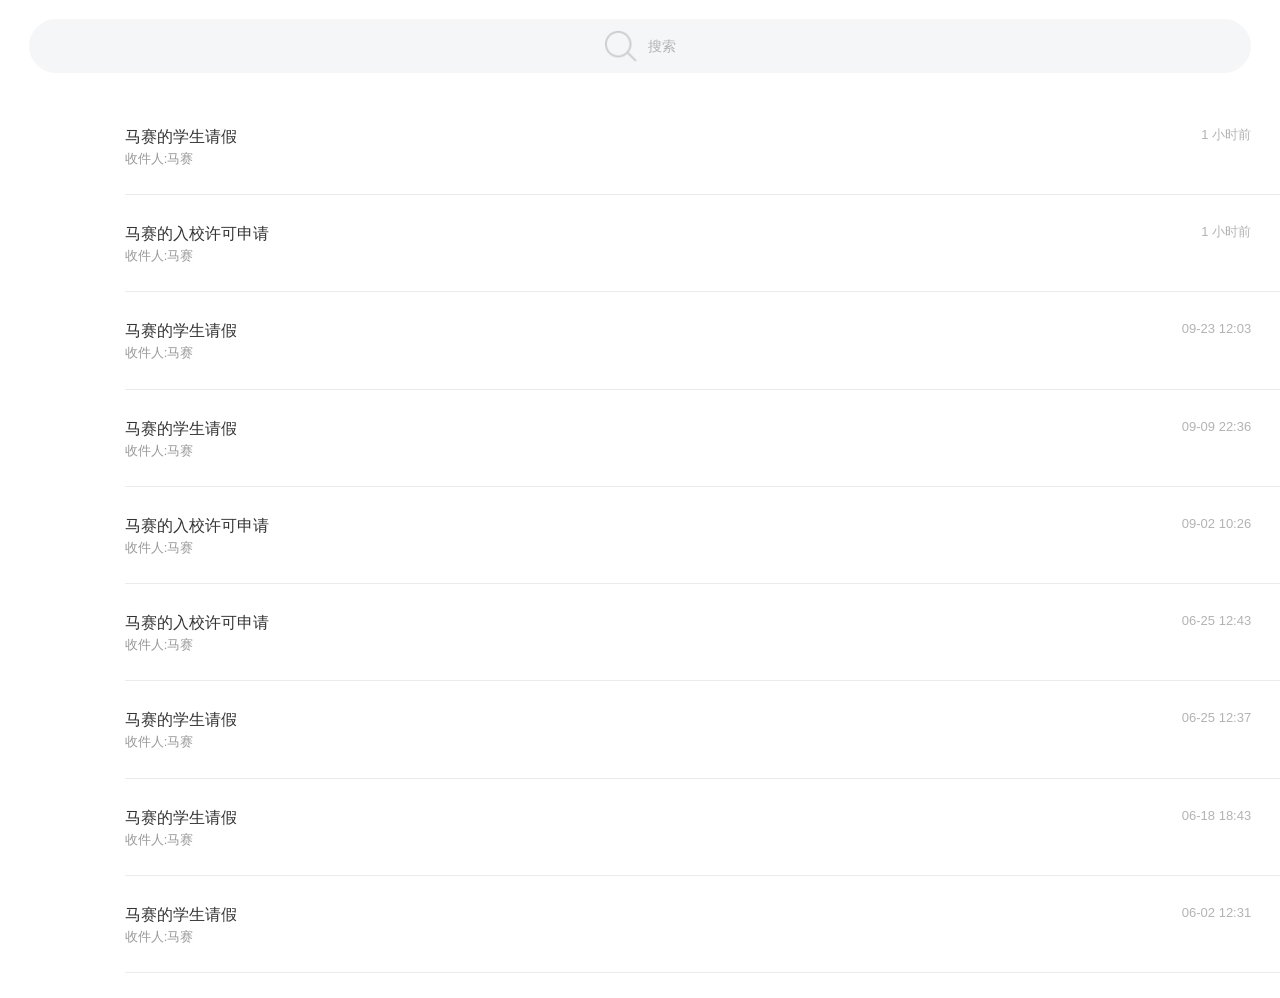
==== index.html @ e8d8f9b6 "上传" ====
<html lang="zh"><head>
    <meta charset="UTF-8">
    <meta http-equiv="X-UA-Compatible" content="IE=edge">
    <meta name="viewport" content="width=device-width,initial-scale=1.0,maximum-scale=1.0,minimum-scale=1.0,user-scalable=no">
    <title>我发出的</title>
    <script src="./flush.min.js"></script>
    <link rel="stylesheet" href="./css/reset.css">
    <link rel="stylesheet" href="./css/inbox.css">
    <script src="./vue.min.js"></script>
    <script src="./axios.min.js"></script>
    <script src="./common.js"></script>
    <style>
        [v-cloak] {
            display: none;
        }
    </style>
</head>

<body>
    <div id="app">
        <!-- <div class="header">
            <div class="title flex-row jc-c">
                <div class="title-left">
                    <div class="touch-box"><span class="return"></span></div>
                </div>
                <h1>我发出的</h1>
                <div class="title-right flex-row">
                    <div class="touch-box"><span class="write"></span></div>
                </div>
            </div>
        </div> -->
        <div class="search">
            <div class="search-btn flex-row jc-c ai-c"><span class="search-icon"></span> <span>搜索</span></div>
        </div>
        <div class="content">
            <ul class="mine-item">





                <a href="./qingjiatiao.html"><li class="flex-row ai-c slide"><span class="type-icon notice" style="background-image: url(&quot;http://p.ananas.chaoxing.com/star3/origin/2065cc64359cdfa3b50d2b7f01634c5e.png&quot;);"></span>
                    <div class="body flex-row">
                        <div class="body-left">
                            <div class="flex-row ai-c">
                                <h3>马赛的学生请假</h3>
                                <!---->
                            </div>
                            <div class="author">收件人:马赛</div>
                        </div>
                        <div class="body-right"><span>1 小时前</span></div>
                    </div>
                    <div class="opration-box flex-row">
                        <div class="gray flex-row jc-c ai-c">置顶</div>
                        <div class="orange flex-row jc-c ai-c">撤回</div>
                        <div class="red flex-row jc-c ai-c">删除</div>
                    </div>
                </li></a>
                <a href="./ruxiaoxuke.html"><li class="flex-row ai-c slide"><span class="type-icon notice" style="background-image: url(&quot;http://p.ananas.chaoxing.com/star3/origin/2065cc64359cdfa3b50d2b7f01634c5e.png&quot;);"></span>
                    <div class="body flex-row">
                        <div class="body-left">
                            <div class="flex-row ai-c">
                                <h3>马赛的入校许可申请</h3>
                                <!---->
                            </div>
                            <div class="author">收件人:马赛</div>
                        </div>
                        <div class="body-right"><span>1 小时前</span></div>
                    </div>
                    <div class="opration-box flex-row">
                        <div class="gray flex-row jc-c ai-c">置顶</div>
                        <div class="orange flex-row jc-c ai-c">撤回</div>
                        <div class="red flex-row jc-c ai-c">删除</div>
                    </div>
                </li></a>
                <li class="flex-row ai-c slide"><span class="type-icon notice" style="background-image: url(&quot;http://p.ananas.chaoxing.com/star3/origin/a2c1b1ae6a5a98442fb63aaf9d7fb17f.png&quot;);"></span>
                    <div class="body flex-row">
                        <div class="body-left">
                            <div class="flex-row ai-c">
                                <h3>马赛的学生请假</h3>
                                <!---->
                            </div>
                            <div class="author">收件人:马赛</div>
                        </div>
                        <div class="body-right"><span>09-23 12:03</span></div>
                    </div>
                    <div class="opration-box flex-row two">
                        <div class="gray flex-row jc-c ai-c">置顶</div>
                        <!---->
                        <div class="red flex-row jc-c ai-c">删除</div>
                    </div>
                </li>
                <li class="flex-row ai-c slide"><span class="type-icon notice" style="background-image: url(&quot;http://p.ananas.chaoxing.com/star3/origin/2065cc64359cdfa3b50d2b7f01634c5e.png&quot;);"></span>
                    <div class="body flex-row">
                        <div class="body-left">
                            <div class="flex-row ai-c">
                                <h3>马赛的学生请假</h3>
                                <!---->
                            </div>
                            <div class="author">收件人:马赛</div>
                        </div>
                        <div class="body-right"><span>09-09 22:36</span></div>
                    </div>
                    <div class="opration-box flex-row">
                        <div class="gray flex-row jc-c ai-c">置顶</div>
                        <div class="orange flex-row jc-c ai-c">撤回</div>
                        <div class="red flex-row jc-c ai-c">删除</div>
                    </div>
                </li>
                
                <li class="flex-row ai-c slide"><span class="type-icon notice" style="background-image: url(&quot;http://p.ananas.chaoxing.com/star3/origin/a2c1b1ae6a5a98442fb63aaf9d7fb17f.png&quot;);"></span>
                    <div class="body flex-row">
                        <div class="body-left">
                            <div class="flex-row ai-c">
                                <h3>马赛的入校许可申请</h3>
                                <!---->
                            </div>
                            <div class="author">收件人:马赛</div>
                        </div>
                        <div class="body-right"><span>09-02 10:26</span></div>
                    </div>
                    <div class="opration-box flex-row two">
                        <div class="gray flex-row jc-c ai-c">置顶</div>
                        <!---->
                        <div class="red flex-row jc-c ai-c">删除</div>
                    </div>
                </li>
                <li class="flex-row ai-c slide"><span class="type-icon notice" style="background-image: url(&quot;http://p.ananas.chaoxing.com/star3/origin/a2c1b1ae6a5a98442fb63aaf9d7fb17f.png&quot;);"></span>
                    <div class="body flex-row">
                        <div class="body-left">
                            <div class="flex-row ai-c">
                                <h3>马赛的入校许可申请</h3>
                                <!---->
                            </div>
                            <div class="author">收件人:马赛</div>
                        </div>
                        <div class="body-right"><span>06-25 12:43</span></div>
                    </div>
                    <div class="opration-box flex-row two">
                        <div class="gray flex-row jc-c ai-c">置顶</div>
                        <!---->
                        <div class="red flex-row jc-c ai-c">删除</div>
                    </div>
                </li>
                <li class="flex-row ai-c slide"><span class="type-icon notice" style="background-image: url(&quot;http://p.ananas.chaoxing.com/star3/origin/2065cc64359cdfa3b50d2b7f01634c5e.png&quot;);"></span>
                    <div class="body flex-row">
                        <div class="body-left">
                            <div class="flex-row ai-c">
                                <h3>马赛的学生请假</h3>
                                <!---->
                            </div>
                            <div class="author">收件人:马赛</div>
                        </div>
                        <div class="body-right"><span>06-25 12:37</span></div>
                    </div>
                    <div class="opration-box flex-row">
                        <div class="gray flex-row jc-c ai-c">置顶</div>
                        <div class="orange flex-row jc-c ai-c">撤回</div>
                        <div class="red flex-row jc-c ai-c">删除</div>
                    </div>
                </li>
                <li class="flex-row ai-c slide"><span class="type-icon notice" style="background-image: url(&quot;http://p.ananas.chaoxing.com/star3/origin/2065cc64359cdfa3b50d2b7f01634c5e.png&quot;);"></span>
                    <div class="body flex-row">
                        <div class="body-left">
                            <div class="flex-row ai-c">
                                <h3>马赛的学生请假</h3>
                                <!---->
                            </div>
                            <div class="author">收件人:马赛</div>
                        </div>
                        <div class="body-right"><span>06-18 18:43</span></div>
                    </div>
                    <div class="opration-box flex-row">
                        <div class="gray flex-row jc-c ai-c">置顶</div>
                        <div class="orange flex-row jc-c ai-c">撤回</div>
                        <div class="red flex-row jc-c ai-c">删除</div>
                    </div>
                </li>
                <li class="flex-row ai-c slide"><span class="type-icon notice" style="background-image: url(&quot;http://p.ananas.chaoxing.com/star3/origin/2065cc64359cdfa3b50d2b7f01634c5e.png&quot;);"></span>
                    <div class="body flex-row">
                        <div class="body-left">
                            <div class="flex-row ai-c">
                                <h3>马赛的学生请假</h3>
                                <!---->
                            </div>
                            <div class="author">收件人:马赛</div>
                        </div>
                        <div class="body-right"><span>06-02 12:31</span></div>
                    </div>
                    <div class="opration-box flex-row">
                        <div class="gray flex-row jc-c ai-c">置顶</div>
                        <div class="orange flex-row jc-c ai-c">撤回</div>
                        <div class="red flex-row jc-c ai-c">删除</div>
                    </div>
                </li>
                <li class="flex-row ai-c slide"><span class="type-icon notice" style="background-image: url(&quot;http://p.ananas.chaoxing.com/star3/origin/a2c1b1ae6a5a98442fb63aaf9d7fb17f.png&quot;);"></span>
                    <div class="body flex-row">
                        <div class="body-left">
                            <div class="flex-row ai-c">
                                <h3>马赛的学生请假</h3>
                                <!---->
                            </div>
                            <div class="author">收件人:马赛</div>
                        </div>
                        <div class="body-right"><span>06-02 12:28</span></div>
                    </div>
                    <div class="opration-box flex-row two">
                        <div class="gray flex-row jc-c ai-c">置顶</div>
                        <!---->
                        <div class="red flex-row jc-c ai-c">删除</div>
                    </div>
                </li>
                <li class="flex-row ai-c slide"><span class="type-icon notice" style="background-image: url(&quot;http://p.ananas.chaoxing.com/star3/origin/a2c1b1ae6a5a98442fb63aaf9d7fb17f.png&quot;);"></span>
                    <div class="body flex-row">
                        <div class="body-left">
                            <div class="flex-row ai-c">
                                <h3>马赛的入校许可申请</h3>
                                <!---->
                            </div>
                            <div class="author">收件人:马赛</div>
                        </div>
                        <div class="body-right"><span>05-24 10:58</span></div>
                    </div>
                    <div class="opration-box flex-row two">
                        <div class="gray flex-row jc-c ai-c">置顶</div>
                        <!---->
                        <div class="red flex-row jc-c ai-c">删除</div>
                    </div>
                </li>
                <li class="flex-row ai-c slide"><span class="type-icon notice" style="background-image: url(&quot;http://p.ananas.chaoxing.com/star3/origin/2065cc64359cdfa3b50d2b7f01634c5e.png&quot;);"></span>
                    <div class="body flex-row">
                        <div class="body-left">
                            <div class="flex-row ai-c">
                                <h3>马赛的学生请假</h3>
                                <!---->
                            </div>
                            <div class="author">收件人:马赛</div>
                        </div>
                        <div class="body-right"><span>05-24 10:56</span></div>
                    </div>
                    <div class="opration-box flex-row">
                        <div class="gray flex-row jc-c ai-c">置顶</div>
                        <div class="orange flex-row jc-c ai-c">撤回</div>
                        <div class="red flex-row jc-c ai-c">删除</div>
                    </div>
                </li>
                <li class="flex-row ai-c slide"><span class="type-icon notice" style="background-image: url(&quot;http://p.ananas.chaoxing.com/star3/origin/a2c1b1ae6a5a98442fb63aaf9d7fb17f.png&quot;);"></span>
                    <div class="body flex-row">
                        <div class="body-left">
                            <div class="flex-row ai-c">
                                <h3>马赛的入校许可申请</h3>
                                <!---->
                            </div>
                            <div class="author">收件人:马赛</div>
                        </div>
                        <div class="body-right"><span>05-22 11:36</span></div>
                    </div>
                    <div class="opration-box flex-row two">
                        <div class="gray flex-row jc-c ai-c">置顶</div>
                        <!---->
                        <div class="red flex-row jc-c ai-c">删除</div>
                    </div>
                </li>
                <li class="flex-row ai-c slide"><span class="type-icon notice" style="background-image: url(&quot;http://p.ananas.chaoxing.com/star3/origin/2065cc64359cdfa3b50d2b7f01634c5e.png&quot;);"></span>
                    <div class="body flex-row">
                        <div class="body-left">
                            <div class="flex-row ai-c">
                                <h3>马赛的学生请假</h3>
                                <!---->
                            </div>
                            <div class="author">收件人:马赛</div>
                        </div>
                        <div class="body-right"><span>05-22 09:28</span></div>
                    </div>
                    <div class="opration-box flex-row">
                        <div class="gray flex-row jc-c ai-c">置顶</div>
                        <div class="orange flex-row jc-c ai-c">撤回</div>
                        <div class="red flex-row jc-c ai-c">删除</div>
                    </div>
                </li>
                <li class="flex-row ai-c slide"><span class="type-icon notice" style="background-image: url(&quot;http://p.ananas.chaoxing.com/star3/origin/a2c1b1ae6a5a98442fb63aaf9d7fb17f.png&quot;);"></span>
                    <div class="body flex-row">
                        <div class="body-left">
                            <div class="flex-row ai-c">
                                <h3>马赛的入校许可申请</h3>
                                <!---->
                            </div>
                            <div class="author">收件人:马赛</div>
                        </div>
                        <div class="body-right"><span>05-10 10:23</span></div>
                    </div>
                    <div class="opration-box flex-row two">
                        <div class="gray flex-row jc-c ai-c">置顶</div>
                        <!---->
                        <div class="red flex-row jc-c ai-c">删除</div>
                    </div>
                </li>
                <li class="flex-row ai-c slide"><span class="type-icon notice" style="background-image: url(&quot;http://p.ananas.chaoxing.com/star3/origin/2065cc64359cdfa3b50d2b7f01634c5e.png&quot;);"></span>
                    <div class="body flex-row">
                        <div class="body-left">
                            <div class="flex-row ai-c">
                                <h3>马赛的开学防疫证明</h3>
                                <!---->
                            </div>
                            <div class="author">收件人:马赛</div>
                        </div>
                        <div class="body-right"><span>02-18 17:04</span></div>
                    </div>
                    <div class="opration-box flex-row">
                        <div class="gray flex-row jc-c ai-c">置顶</div>
                        <div class="orange flex-row jc-c ai-c">撤回</div>
                        <div class="red flex-row jc-c ai-c">删除</div>
                    </div>
                </li>
                <li class="flex-row ai-c slide"><span class="type-icon notice" style="background-image: url(&quot;http://p.ananas.chaoxing.com/star3/origin/2065cc64359cdfa3b50d2b7f01634c5e.png&quot;);"></span>
                    <div class="body flex-row">
                        <div class="body-left">
                            <div class="flex-row ai-c">
                                <h3>马赛的开学防疫证明</h3>
                                <!---->
                            </div>
                            <div class="author">收件人:马赛</div>
                        </div>
                        <div class="body-right"><span>2021-08-30 15:05</span></div>
                    </div>
                    <div class="opration-box flex-row">
                        <div class="gray flex-row jc-c ai-c">置顶</div>
                        <div class="orange flex-row jc-c ai-c">撤回</div>
                        <div class="red flex-row jc-c ai-c">删除</div>
                    </div>
                </li>
            </ul>
        </div>
    </div>
    <script src="./js/myNotice.js?t=20211018"></script>

    <audio controls="controls" style="display: none;"></audio>

    <style type="text/css">
        #yddContainer {
            display: block;
            font-family: Microsoft YaHei;
            position: relative;
            width: 100%;
            height: 100%;
            top: -4px;
            left: -4px;
            font-size: 12px;
            border: 1px solid
        }

        #yddTop {
            display: block;
            height: 22px
        }

        #yddTopBorderlr {
            display: block;
            position: static;
            height: 17px;
            padding: 2px 28px;
            line-height: 17px;
            font-size: 12px;
            color: #5079bb;
            font-weight: bold;
            border-style: none solid;
            border-width: 1px
        }

        #yddTopBorderlr .ydd-sp {
            position: absolute;
            top: 2px;
            height: 0;
            overflow: hidden
        }

        .ydd-icon {
            left: 5px;
            width: 17px;
            padding: 0px 0px 0px 0px;
            padding-top: 17px;
            background-position: -16px -44px
        }

        .ydd-close {
            right: 5px;
            width: 16px;
            padding-top: 16px;
            background-position: left -44px
        }

        #yddKeyTitle {
            float: left;
            text-decoration: none
        }

        #yddMiddle {
            display: block;
            margin-bottom: 10px
        }

        .ydd-tabs {
            display: block;
            margin: 5px 0;
            padding: 0 5px;
            height: 18px;
            border-bottom: 1px solid
        }

        .ydd-tab {
            display: block;
            float: left;
            height: 18px;
            margin: 0 5px -1px 0;
            padding: 0 4px;
            line-height: 18px;
            border: 1px solid;
            border-bottom: none
        }

        .ydd-trans-container {
            display: block;
            line-height: 160%
        }

        .ydd-trans-container a {
            text-decoration: none;
        }

        #yddBottom {
            position: absolute;
            bottom: 0;
            left: 0;
            width: 100%;
            height: 22px;
            line-height: 22px;
            overflow: hidden;
            background-position: left -22px
        }

        .ydd-padding010 {
            padding: 0 10px
        }

        #yddWrapper {
            color: #252525;
            z-index: 10001;
            background: url(chrome-extension://eopjamdnofihpioajgfdikhhbobonhbb/ab20.png);
        }

        #yddContainer {
            background: #fff;
            border-color: #4b7598
        }

        #yddTopBorderlr {
            border-color: #f0f8fc
        }

        #yddWrapper .ydd-sp {
            background-image: url(chrome-extension://eopjamdnofihpioajgfdikhhbobonhbb/ydd-sprite.png)
        }

        #yddWrapper a,
        #yddWrapper a:hover,
        #yddWrapper a:visited {
            color: #50799b
        }

        #yddWrapper .ydd-tabs {
            color: #959595
        }

        .ydd-tabs,
        .ydd-tab {
            background: #fff;
            border-color: #d5e7f3
        }

        #yddBottom {
            color: #363636
        }

        #yddWrapper {
            min-width: 250px;
            max-width: 400px;
        }
    </style>



</body></html>
---- css/inbox.css ----
.flex-row {
    display: -webkit-box;
    display: -ms-flexbox;
    display: flex;
    -webkit-box-orient: horizontal;
    -webkit-box-direction: normal;
        -ms-flex-direction: row;
            flex-direction: row;
  }
  
  .flex-column {
    display: -webkit-box;
    display: -ms-flexbox;
    display: flex;
    -webkit-box-orient: vertical;
    -webkit-box-direction: normal;
        -ms-flex-direction: column;
            flex-direction: column;
  }
  
  .jc-c {
    -webkit-box-pack: center;
        -ms-flex-pack: center;
            justify-content: center;
  }
  
  .ai-c {
    -webkit-box-align: center;
        -ms-flex-align: center;
            align-items: center;
  }
  
  body {
    height: 100vh;
    overflow: hidden;
  }
  
  #app {
    height: 100%;
  }
  
  .header {
    width: 100%;
    height: .88rem;
    background-color: #FFFFFF;
  }
  
  .header .title {
    position: relative;
    height: .88rem;
    -webkit-box-shadow: 0px 1px 0px #EBEBEB;
            box-shadow: 0px 1px 0px #EBEBEB;
  }
  
  .header .title h1 {
    line-height: .88rem;
    font-size: 18px;
  }
  
  .header .title h1 .vertical-arrow {
    width: .28rem;
    height: .28rem;
    display: inline-block;
    background: url(../images/icon/verticalArrow.png) center no-repeat;
    background-size: 100%;
  }
  
  .header .title h1 .vertical-arrow-reverse {
    -webkit-transform: rotateZ(180deg);
            transform: rotateZ(180deg);
  }
  
  .header .title .title-left {
    height: 100%;
    position: absolute;
    left: 0;
  }
  
  .header .title .title-left .touch-box {
    padding: .2rem .3rem;
    height: 100%;
  }
  
  .header .title .title-left .return {
    width: .48rem;
    height: .48rem;
    display: inline-block;
    background: url(./img/return.png) center no-repeat;
    background-size: 100%;
  }
  
  .header .title .title-right {
    height: 100%;
    padding-right: .2rem;
    position: absolute;
    right: 0;
  }
  
  .header .title .title-right .menu {
    position: relative;
  }
  
  .header .title .title-right .menu-box {
    width: 2.08rem;
    position: absolute;
    right: 0;
    z-index: 5;
  }
  
  .header .title .title-right .menu-box .triangle {
    border-left: .15rem solid transparent;
    border-top: .15rem solid transparent;
    border-right: .15rem solid transparent;
    border-bottom: .15rem solid #FFFFFF;
    position: absolute;
    top: -.3rem;
    right: .15rem;
  }
  
  .header .title .title-right .menu-box .menu-btn-group {
    width: 100%;
    background-color: #FFFFFF;
    border-radius: .12rem;
    padding: .12rem 0;
    -webkit-box-shadow: 0px 0px 8px rgba(0, 0, 0, 0.12);
            box-shadow: 0px 0px 8px rgba(0, 0, 0, 0.12);
  }
  
  .header .title .title-right .menu-box .menu-btn-group li {
    width: 100%;
    height: .88rem;
    line-height: .88rem;
    text-align: center;
    font-size: 16px;
    color: #333333;
  }
  
  .header .title .title-right .touch-box {
    padding: .2rem .1rem;
    height: 100%;
  }
  
  .header .title .title-right .write {
    width: .48rem;
    height: .48rem;
    display: inline-block;
    background: url(./img/write.png) center no-repeat;
    background-size: 100%;
  }
  
  .header .title .title-right .op-menu {
    width: .48rem;
    height: .48rem;
    display: inline-block;
    background: url(../images/icon/menu.png) center no-repeat;
    background-size: 100%;
  }
  
  .header .title .title-right .empty {
    line-height: .88rem;
    font-size: 16px;
    color: #0099FF;
  }
  
  .header .title .switch-tab {
    width: 2.08rem;
    background-color: #FFFFFF;
    position: absolute;
    top: .88rem;
    border-radius: 5px;
    -webkit-box-shadow: 0 0 6px #EBEBEB;
            box-shadow: 0 0 6px #EBEBEB;
    z-index: 5;
  }
  
  .header .title .switch-tab .switch-tab-btn {
    width: 100%;
    height: .88rem;
    line-height: .88rem;
    font-size: 16px;
    text-align: center;
    -webkit-box-shadow: inset 0 -1px 0 #EBEBEB;
            box-shadow: inset 0 -1px 0 #EBEBEB;
    position: relative;
  }
  
  .header .title .switch-tab .switch-tab-btn .checked {
    width: .2rem;
    height: .2rem;
    display: inline-block;
    background: url(../images/icon/rightTick.png) center no-repeat;
    background-size: 100%;
    position: absolute;
    right: 0.1rem;
    top: 0;
    bottom: 0;
    margin: auto 0;
  }
  
  .header .title .switch-tab::after {
    content: '';
    -webkit-box-shadow: -2px -2px 3px #ebebeb;
            box-shadow: -2px -2px 3px #ebebeb;
    position: absolute;
    top: -.1rem;
    left: .84rem;
    -webkit-transform: rotateZ(45deg);
            transform: rotateZ(45deg);
    border-top: .12rem solid #FFF;
    border-left: .12rem solid #FFF;
    border-right: .12rem solid transparent;
    border-bottom: .12rem solid transparent;
  }
  
  .search {
    height: 1.02rem;
    padding: .2rem .3rem;
  }
  
  .search .search-btn {
    width: 100%;
    background-color: #F5F6F8;
    border-radius: 41px;
    font-size: 14px;
    color: #B3B3B3;
    padding: .1rem 0;
  }
  
  .search .search-btn .search-icon {
    width: .36rem;
    height: .36rem;
    display: inline-block;
    background: url(./img/search.png) center no-repeat;
    background-size: 100%;
    margin-right: .1rem;
  }
  
  .content {
    width: 100%;
    height: 100%;
    overflow-x: hidden;
    overflow-y: auto;
  }
  
  .content ul li {
    position: relative;
    -webkit-transition: all 0.25s ease-out 0s;
    transition: all 0.25s ease-out 0s;
  }
  
  .content ul li .type-icon {
    margin-left: .3rem;
    width: .8rem;
    height: .8rem;
    display: inline-block;
    background: url(../images/icon/drafts.png) center no-repeat;
    background-size: 100%;
    -ms-flex-negative: 0;
        flex-shrink: 0;
    border-radius: .08rem;
    position: relative;
  }
  
  .content ul li .type-icon .redDot {
    display: inline-block;
    vertical-align: top;
    width: 8px;
    height: 8px;
    background: #F33F34;
    border-radius: 50%;
    -webkit-transform: none;
            transform: none;
    position: absolute;
    right: -3px;
    top: -3px;
  }
  
  .content ul li .type-icon .folderRedDot {
    position: absolute;
    right: 3px;
    top: -1px;
    -webkit-transform: translateX(50%);
            transform: translateX(50%);
    display: block;
    height: 18px;
    min-width: 18px;
    -webkit-box-sizing: border-box;
            box-sizing: border-box;
    line-height: 18px;
    padding: 0 2px;
    background: #F33F34;
    text-align: center;
    color: #FFF;
    border-radius: 9px;
    font-size: 9px;
  }
  
  .content ul li .folder {
    background: url(../images/icon/folder.png) center no-repeat;
    background-size: 100%;
  }
  
  .content ul li .notice {
    background: url(../images/icon/notice.png) center no-repeat;
    background-size: 100%;
  }
  
  .content .folder {
    position: relative;
  }
  
  .content .folder .body {
    width: 100%;
    margin-left: .2rem;
    padding: .46rem 0;
    padding-right: .3rem;
    -webkit-box-pack: justify;
        -ms-flex-pack: justify;
            justify-content: space-between;
    -webkit-box-shadow: inset 0px -1px 0px #EBEBEB;
            box-shadow: inset 0px -1px 0px #EBEBEB;
  }
  
  .content .folder .body .body-left {
    font-size: 16px;
    color: #333333;
  }
  
  .content .folder .body .body-right {
    font-size: 13px;
    color: #B3B3B3;
  }
  
  .content .folder .body .body-right .enter {
    width: .28rem;
    height: .28rem;
    display: inline-block;
    background: url(../images/icon/enter.png) center no-repeat;
    background-size: 100%;
  }
  
  .content .folder .opration-box {
    height: 100%;
    position: absolute;
    top: 0;
    right: -3.36rem;
  }
  
  .content .folder .opration-box .gray {
    width: 1.12rem;
    height: 100%;
    background-color: #C4C9CC;
    font-size: 16px;
    color: #FFFFFF;
  }
  
  .content .folder .opration-box .modification {
    width: 1.12rem;
    height: 100%;
    background-color: #FF9500;
    font-size: 16px;
    color: #FFFFFF;
  }
  
  .content .folder .opration-box .red {
    width: 1.12rem;
    height: 100%;
    background-color: #FF3B30;
    font-size: 16px;
    color: #FFFFFF;
  }
  
  .content .folder .cancel-top {
    right: -4rem;
  }
  
  .content .folder .cancel-top .gray {
    width: 1.76rem;
  }
  
  .content .folder .right4 {
    right: -4rem;
  }
  
  .content .folder .right336 {
    right: -3.36rem;
  }
  
  .content .item .body {
    width: 100%;
    margin-left: .2rem;
    padding: .28rem 0;
    padding-right: .3rem;
    -webkit-box-pack: justify;
        -ms-flex-pack: justify;
            justify-content: space-between;
    -webkit-box-shadow: inset 0px -1px 0px #EBEBEB;
            box-shadow: inset 0px -1px 0px #EBEBEB;
  }
  
  .content .item .body .body-left {
    width: 3.4rem;
  }
  
  .content .item .body .body-left h3 {
    font-size: 16px;
    color: #333333;
    overflow: hidden;
    text-overflow: ellipsis;
    white-space: nowrap;
  }
  
  .content .item .body .body-left .author {
    font-size: 13px;
    color: #999999;
    overflow: hidden;
    text-overflow: ellipsis;
    white-space: nowrap;
  }
  
  .content .item .body .body-right {
    white-space: nowrap;
    font-size: 13px;
    color: #B3B3B3;
  }
  
  .content .item .opration-box {
    height: 100%;
    position: absolute;
    top: 0;
    right: -5.12rem;
  }
  
  .content .item .opration-box .gray {
    width: 1.12rem;
    height: 100%;
    background-color: #C4C9CC;
    font-size: 16px;
    color: #FFFFFF;
  }
  
  .content .item .opration-box .blue {
    width: 1.12rem;
    height: 100%;
    background-color: #3E9CFA;
    font-size: 16px;
    color: #FFFFFF;
  }
  
  .content .item .opration-box .orange {
    width: 1.12rem;
    height: 100%;
    background-color: #FF9500;
    font-size: 16px;
    color: #FFFFFF;
  }
  
  .content .item .opration-box .unread {
    width: 1.76rem;
    height: 100%;
    background-color: #FF9500;
    font-size: 16px;
    color: #FFFFFF;
  }
  
  .content .item .opration-box .red {
    width: 1.12rem;
    height: 100%;
    background-color: #FF3B30;
    font-size: 16px;
    color: #FFFFFF;
  }
  
  .content .item .cancel-top {
    right: -5.76rem;
  }
  
  .content .item .cancel-top .gray {
    width: 1.76rem;
  }
  
  .content .item .right4 {
    right: -4rem;
  }
  
  .content .item .right336 {
    right: -3.36rem;
  }
  
  .content .mine-item .body {
    width: 100%;
    margin-left: .2rem;
    padding: .28rem 0;
    padding-right: .3rem;
    -webkit-box-pack: justify;
        -ms-flex-pack: justify;
            justify-content: space-between;
    -webkit-box-shadow: inset 0px -1px 0px #EBEBEB;
            box-shadow: inset 0px -1px 0px #EBEBEB;
  }
  
  .content .mine-item .body .body-left {
    width: 3.4rem;
  }
  
  .content .mine-item .body .body-left h3 {
    font-size: 16px;
    color: #333333;
    overflow: hidden;
    text-overflow: ellipsis;
    white-space: nowrap;
  }
  
  .content .mine-item .body .body-left .author {
    font-size: 13px;
    color: #999999;
    overflow: hidden;
    text-overflow: ellipsis;
    white-space: nowrap;
  }
  
  .content .mine-item .body .body-right {
    white-space: nowrap;
    font-size: 13px;
    color: #B3B3B3;
  }
  
  .content .mine-item .opration-box {
    height: 100%;
    position: absolute;
    top: 0;
    right: -3.36rem;
  }
  
  .content .mine-item .opration-box .gray {
    width: 1.12rem;
    height: 100%;
    background-color: #C4C9CC;
    font-size: 16px;
    color: #FFFFFF;
  }
  
  .content .mine-item .opration-box .blue {
    width: 1.12rem;
    height: 100%;
    background-color: #3E9CFA;
    font-size: 16px;
    color: #FFFFFF;
  }
  
  .content .mine-item .opration-box .orange {
    width: 1.12rem;
    height: 100%;
    background-color: #FF9500;
    font-size: 16px;
    color: #FFFFFF;
  }
  
  .content .mine-item .opration-box .unread {
    width: 1.76rem;
    height: 100%;
    background-color: #FF9500;
    font-size: 16px;
    color: #FFFFFF;
  }
  
  .content .mine-item .opration-box .red {
    width: 1.12rem;
    height: 100%;
    background-color: #FF3B30;
    font-size: 16px;
    color: #FFFFFF;
  }
  
  .content .mine-item .cancel-top {
    right: -4rem;
  }
  
  .content .mine-item .cancel-top .gray {
    width: 1.76rem;
  }
  
  .content .mine-item .right4 {
    right: -4rem;
  }
  
  .content .mine-item .right336 {
    right: -3.36rem;
  }
  
  .content .mine-item .two {
    right: -2.24rem;
  }
  
  .content .mine-item .two-ct {
    right: -2.88rem;
  }
  
  .content .drafts .body {
    width: 100%;
    margin-left: .2rem;
    padding: .28rem 0;
    padding-right: .3rem;
    -webkit-box-pack: justify;
        -ms-flex-pack: justify;
            justify-content: space-between;
    -webkit-box-shadow: inset 0px -1px 0px #EBEBEB;
            box-shadow: inset 0px -1px 0px #EBEBEB;
  }
  
  .content .drafts .body .body-left {
    width: 3.4rem;
  }
  
  .content .drafts .body .body-left h3 {
    font-size: 16px;
    color: #333333;
    overflow: hidden;
    text-overflow: ellipsis;
    white-space: nowrap;
  }
  
  .content .drafts .body .body-left .author {
    font-size: 13px;
    color: #999999;
    overflow: hidden;
    text-overflow: ellipsis;
    white-space: nowrap;
  }
  
  .content .drafts .body .body-right {
    white-space: nowrap;
    font-size: 13px;
    color: #B3B3B3;
  }
  
  .content .drafts .opration-box {
    height: 100%;
    position: absolute;
    top: 0;
    right: -1.12rem;
  }
  
  .content .drafts .opration-box .red {
    width: 1.12rem;
    height: 100%;
    background-color: #FF3B30;
    font-size: 16px;
    color: #FFFFFF;
  }
  
  .top-token {
    width: .65rem;
    height: .35rem;
    border: 1px solid #999999;
    font-size: 12px;
    color: #999999;
    border-radius: 4px;
    margin-left: .1rem;
    white-space: nowrap;
    -ms-flex-negative: 0;
        flex-shrink: 0;
  }
  
  .end {
    width: 100%;
    height: 44px;
    line-height: 44px;
    text-align: center;
    font-size: 13px;
    color: #999999;
  }
  
  .nocontent {
    height: 100%;
    color: #999999;
  }
  
  .fade-enter-active, .fade-leave-active {
    -webkit-transition: all .2s ease;
    transition: all .2s ease;
  }
  
  .fade-enter, .fade-leave-to {
    -webkit-transform: translateY(-10px);
            transform: translateY(-10px);
    opacity: 0;
  }
  /*# sourceMappingURL=inbox.css.map */
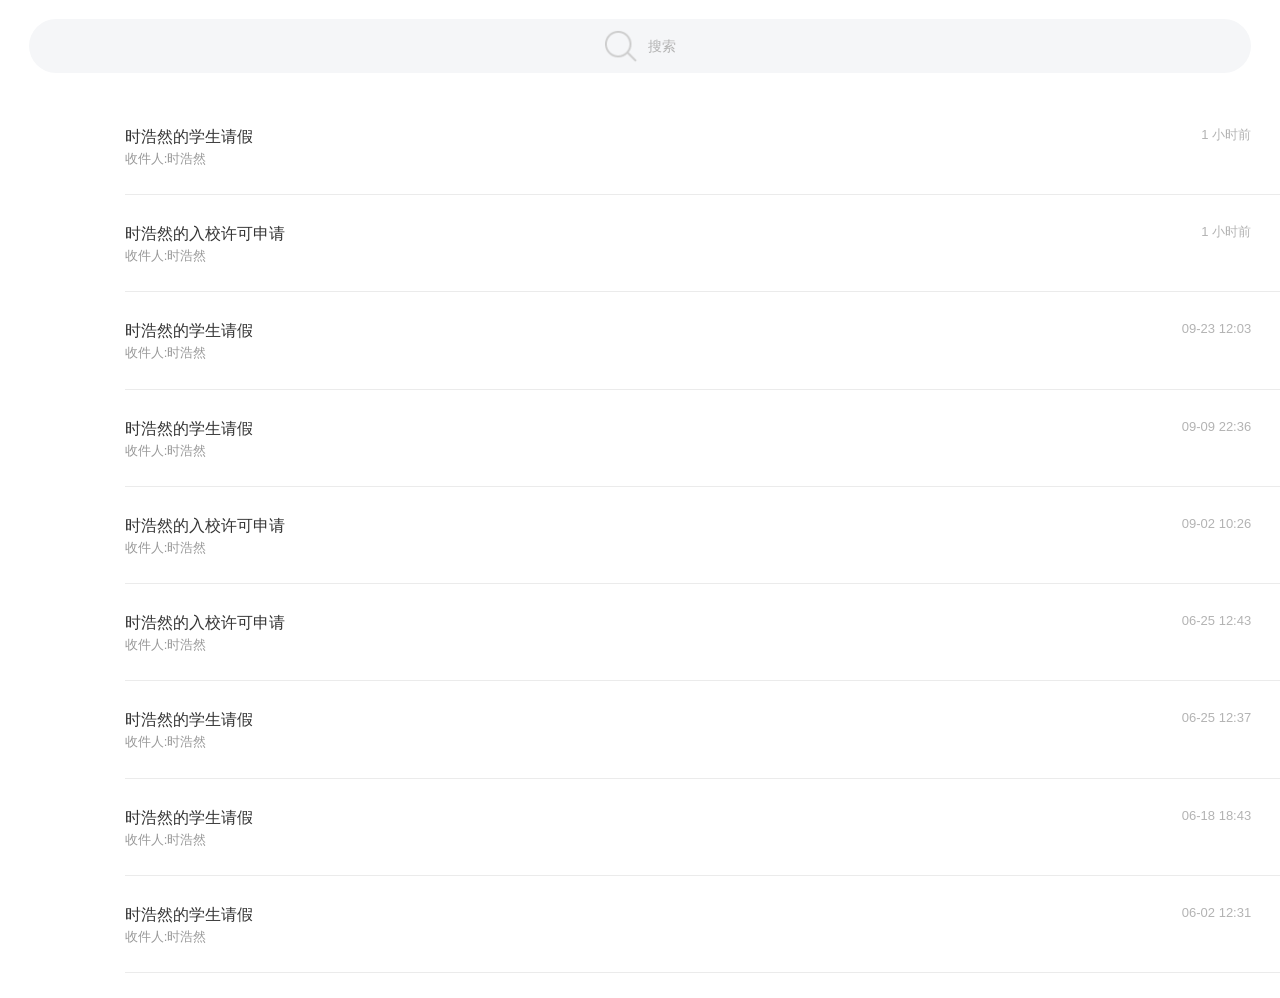
==== commit a84deb4a: "Update index.html" ====
--- a/index.html
+++ b/index.html
@@ -43,10 +43,10 @@
                     <div class="body flex-row">
                         <div class="body-left">
                             <div class="flex-row ai-c">
-                                <h3>马赛的学生请假</h3>
-                                <!---->
-                            </div>
-                            <div class="author">收件人:马赛</div>
+                                <h3>时浩然的学生请假</h3>
+                                <!---->
+                            </div>
+                            <div class="author">收件人:时浩然</div>
                         </div>
                         <div class="body-right"><span>1 小时前</span></div>
                     </div>
@@ -60,10 +60,10 @@
                     <div class="body flex-row">
                         <div class="body-left">
                             <div class="flex-row ai-c">
-                                <h3>马赛的入校许可申请</h3>
-                                <!---->
-                            </div>
-                            <div class="author">收件人:马赛</div>
+                                <h3>时浩然的入校许可申请</h3>
+                                <!---->
+                            </div>
+                            <div class="author">收件人:时浩然</div>
                         </div>
                         <div class="body-right"><span>1 小时前</span></div>
                     </div>
@@ -77,10 +77,10 @@
                     <div class="body flex-row">
                         <div class="body-left">
                             <div class="flex-row ai-c">
-                                <h3>马赛的学生请假</h3>
-                                <!---->
-                            </div>
-                            <div class="author">收件人:马赛</div>
+                                <h3>时浩然的学生请假</h3>
+                                <!---->
+                            </div>
+                            <div class="author">收件人:时浩然</div>
                         </div>
                         <div class="body-right"><span>09-23 12:03</span></div>
                     </div>
@@ -94,10 +94,10 @@
                     <div class="body flex-row">
                         <div class="body-left">
                             <div class="flex-row ai-c">
-                                <h3>马赛的学生请假</h3>
-                                <!---->
-                            </div>
-                            <div class="author">收件人:马赛</div>
+                                <h3>时浩然的学生请假</h3>
+                                <!---->
+                            </div>
+                            <div class="author">收件人:时浩然</div>
                         </div>
                         <div class="body-right"><span>09-09 22:36</span></div>
                     </div>
@@ -112,10 +112,10 @@
                     <div class="body flex-row">
                         <div class="body-left">
                             <div class="flex-row ai-c">
-                                <h3>马赛的入校许可申请</h3>
-                                <!---->
-                            </div>
-                            <div class="author">收件人:马赛</div>
+                                <h3>时浩然的入校许可申请</h3>
+                                <!---->
+                            </div>
+                            <div class="author">收件人:时浩然</div>
                         </div>
                         <div class="body-right"><span>09-02 10:26</span></div>
                     </div>
@@ -129,10 +129,10 @@
                     <div class="body flex-row">
                         <div class="body-left">
                             <div class="flex-row ai-c">
-                                <h3>马赛的入校许可申请</h3>
-                                <!---->
-                            </div>
-                            <div class="author">收件人:马赛</div>
+                                <h3>时浩然的入校许可申请</h3>
+                                <!---->
+                            </div>
+                            <div class="author">收件人:时浩然</div>
                         </div>
                         <div class="body-right"><span>06-25 12:43</span></div>
                     </div>
@@ -146,10 +146,10 @@
                     <div class="body flex-row">
                         <div class="body-left">
                             <div class="flex-row ai-c">
-                                <h3>马赛的学生请假</h3>
-                                <!---->
-                            </div>
-                            <div class="author">收件人:马赛</div>
+                                <h3>时浩然的学生请假</h3>
+                                <!---->
+                            </div>
+                            <div class="author">收件人:时浩然</div>
                         </div>
                         <div class="body-right"><span>06-25 12:37</span></div>
                     </div>
@@ -163,10 +163,10 @@
                     <div class="body flex-row">
                         <div class="body-left">
                             <div class="flex-row ai-c">
-                                <h3>马赛的学生请假</h3>
-                                <!---->
-                            </div>
-                            <div class="author">收件人:马赛</div>
+                                <h3>时浩然的学生请假</h3>
+                                <!---->
+                            </div>
+                            <div class="author">收件人:时浩然</div>
                         </div>
                         <div class="body-right"><span>06-18 18:43</span></div>
                     </div>
@@ -180,10 +180,10 @@
                     <div class="body flex-row">
                         <div class="body-left">
                             <div class="flex-row ai-c">
-                                <h3>马赛的学生请假</h3>
-                                <!---->
-                            </div>
-                            <div class="author">收件人:马赛</div>
+                                <h3>时浩然的学生请假</h3>
+                                <!---->
+                            </div>
+                            <div class="author">收件人:时浩然</div>
                         </div>
                         <div class="body-right"><span>06-02 12:31</span></div>
                     </div>
@@ -197,10 +197,10 @@
                     <div class="body flex-row">
                         <div class="body-left">
                             <div class="flex-row ai-c">
-                                <h3>马赛的学生请假</h3>
-                                <!---->
-                            </div>
-                            <div class="author">收件人:马赛</div>
+                                <h3>时浩然的学生请假</h3>
+                                <!---->
+                            </div>
+                            <div class="author">收件人:时浩然</div>
                         </div>
                         <div class="body-right"><span>06-02 12:28</span></div>
                     </div>
@@ -214,10 +214,10 @@
                     <div class="body flex-row">
                         <div class="body-left">
                             <div class="flex-row ai-c">
-                                <h3>马赛的入校许可申请</h3>
-                                <!---->
-                            </div>
-                            <div class="author">收件人:马赛</div>
+                                <h3>时浩然的入校许可申请</h3>
+                                <!---->
+                            </div>
+                            <div class="author">收件人:时浩然</div>
                         </div>
                         <div class="body-right"><span>05-24 10:58</span></div>
                     </div>
@@ -231,10 +231,10 @@
                     <div class="body flex-row">
                         <div class="body-left">
                             <div class="flex-row ai-c">
-                                <h3>马赛的学生请假</h3>
-                                <!---->
-                            </div>
-                            <div class="author">收件人:马赛</div>
+                                <h3>时浩然的学生请假</h3>
+                                <!---->
+                            </div>
+                            <div class="author">收件人:时浩然</div>
                         </div>
                         <div class="body-right"><span>05-24 10:56</span></div>
                     </div>
@@ -248,10 +248,10 @@
                     <div class="body flex-row">
                         <div class="body-left">
                             <div class="flex-row ai-c">
-                                <h3>马赛的入校许可申请</h3>
-                                <!---->
-                            </div>
-                            <div class="author">收件人:马赛</div>
+                                <h3>时浩然的入校许可申请</h3>
+                                <!---->
+                            </div>
+                            <div class="author">收件人:时浩然</div>
                         </div>
                         <div class="body-right"><span>05-22 11:36</span></div>
                     </div>
@@ -265,10 +265,10 @@
                     <div class="body flex-row">
                         <div class="body-left">
                             <div class="flex-row ai-c">
-                                <h3>马赛的学生请假</h3>
-                                <!---->
-                            </div>
-                            <div class="author">收件人:马赛</div>
+                                <h3>时浩然的学生请假</h3>
+                                <!---->
+                            </div>
+                            <div class="author">收件人:时浩然</div>
                         </div>
                         <div class="body-right"><span>05-22 09:28</span></div>
                     </div>
@@ -282,10 +282,10 @@
                     <div class="body flex-row">
                         <div class="body-left">
                             <div class="flex-row ai-c">
-                                <h3>马赛的入校许可申请</h3>
-                                <!---->
-                            </div>
-                            <div class="author">收件人:马赛</div>
+                                <h3>时浩然的入校许可申请</h3>
+                                <!---->
+                            </div>
+                            <div class="author">收件人:时浩然</div>
                         </div>
                         <div class="body-right"><span>05-10 10:23</span></div>
                     </div>
@@ -299,10 +299,10 @@
                     <div class="body flex-row">
                         <div class="body-left">
                             <div class="flex-row ai-c">
-                                <h3>马赛的开学防疫证明</h3>
-                                <!---->
-                            </div>
-                            <div class="author">收件人:马赛</div>
+                                <h3>时浩然的开学防疫证明</h3>
+                                <!---->
+                            </div>
+                            <div class="author">收件人:时浩然</div>
                         </div>
                         <div class="body-right"><span>02-18 17:04</span></div>
                     </div>
@@ -316,10 +316,10 @@
                     <div class="body flex-row">
                         <div class="body-left">
                             <div class="flex-row ai-c">
-                                <h3>马赛的开学防疫证明</h3>
-                                <!---->
-                            </div>
-                            <div class="author">收件人:马赛</div>
+                                <h3>时浩然的开学防疫证明</h3>
+                                <!---->
+                            </div>
+                            <div class="author">收件人:时浩然</div>
                         </div>
                         <div class="body-right"><span>2021-08-30 15:05</span></div>
                     </div>
@@ -489,4 +489,4 @@
 
 
 
-</body></html>+</body></html>
